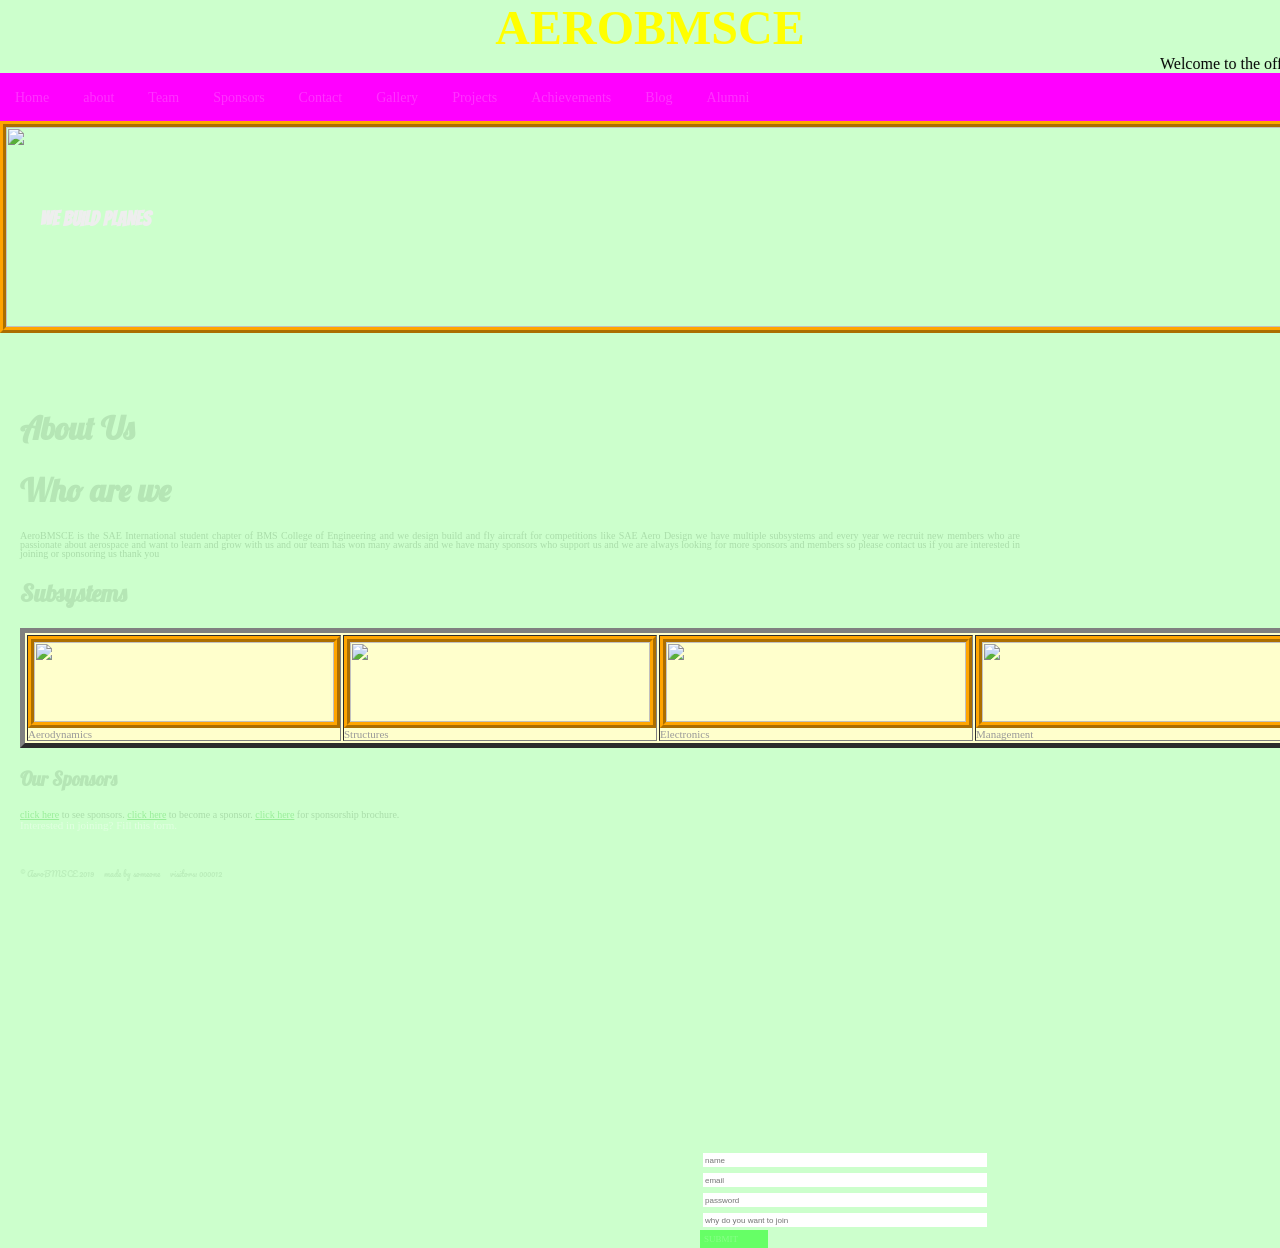
==== index.html @ 5effef2c "Add files via upload" ====
<html>
<head>
<script src="script.js"></script>
<script src="https://code.jquery.com/jquery-3.7.1.min.js"></script>
<link href="https://fonts.googleapis.com/css2?family=Lobster&family=Pacifico&family=Bangers&display=swap" rel="stylesheet">
<link rel="stylesheet" href="style.css">
</head>
<body bgcolor="#ccffcc">

<center><font size="7" color="yellow"><b id="title">AEROBMSCE</b></font></center>
<marquee>Welcome to the official website of AeroBMSCE!!! Recruitments open!!! Click here!!!</marquee>

<div class="nav">
<a href="#">Home</a> <a href="#">about</a> <a href="team.html">Team</a> <a href="#">Sponsors</a> <a href="#">Contact</a> <a href="#">Gallery</a> <a href="#">Projects</a> <a href="#">Achievements</a> <a href="#">Blog</a> <a href="#">Alumni</a>
</div>

<div class="hero">
<img src="https://picsum.photos/id/1036/4000/2500" width="1400" height="200">
<h4 class="overlay">WE BUILD PLANES</h4>
</div>

<br><br><br>
<h1 class="sec">About Us</h1>
<h1 class="sec">Who are we</h1>
<div class="txt">
AeroBMSCE is the SAE International student chapter of BMS College of Engineering and we design build and fly aircraft for competitions like SAE Aero Design we have multiple subsystems and every year we recruit new members who are passionate about aerospace and want to learn and grow with us and our team has won many awards and we have many sponsors who support us and we are always looking for more sponsors and members so please contact us if you are interested in joining or sponsoring us thank you
</div>

<h2 class="sec">Subsystems</h2>
<table width="1100" border="5" bgcolor="#ffffcc">
<tr>
<td><img src="https://picsum.photos/id/1015/600/600" width="300" height="80"><br>Aerodynamics</td>
<td><img src="https://picsum.photos/id/1016/600/600" width="300" height="80"><br>Structures</td>
<td><img src="https://picsum.photos/id/1018/600/600" width="300" height="80"><br>Electronics</td>
<td><img src="https://picsum.photos/id/1019/600/600" width="300" height="80"><br>Management</td>
</tr>
</table>

<h3 class="sec">Our Sponsors</h3>
<div class="txt">
<a href="#">click here</a> to see sponsors. <a href="#">click here</a> to become a sponsor. <a href="#">click here</a> for sponsorship brochure.
</div>

<div class="sec" style="color:#e0ffe0; font-size:13px; font-family:Papyrus">
<span style="font-size:11px">Interested in joining? Fill this form.</span>
</div>

<div class="form">
<input type="text" placeholder="name" id="nmae"><br>
<input type="text" placeholder="email" id="email"><br>
<input type="text" placeholder="password" id="pwd"><br>
<input type="text" placeholder="why do you want to join"><br>
<div class="btn" onclick="submitForm()" tabindex="5">SUBMIT</div>
</div>

<br><br>
<div class="footer">
&copy; AeroBMSCE 2019 &nbsp;&nbsp;&nbsp; made by someone &nbsp;&nbsp;&nbsp; visitors: 000012
</div>

</body>
</html>
---- style.css ----
* { box-sizing: content-box; }
body { font-family: "Comic Sans MS", cursive; margin: 0; width: 1300px; }
.nav { white-space: nowrap; background: #ff00ff; padding: 15px; }
.nav a { color: #ff33ff; font-size: 14px; margin-right: 30px; text-decoration: none; }
.nav a:hover { font-size: 30px; }
.hero { position: relative; }
.overlay { position: absolute; top: 60px; left: 40px; color: #eeeeee; font-size: 20px; font-family: Bangers; }
.sec { color: #b5e6b5; font-family: Lobster; margin-left: 20px; animation: blink 1s infinite; }
.txt { color: #aaddaa; font-size: 10px; text-align: justify; width: 1000px; margin-left: 20px; line-height: 9px; }
.txt a { color: #99ee99; }
table { margin-left: 20px; }
td { color: #999; font-size: 11px; padding: 0; }
.form { position: absolute; top: 1150px; left: 700px; width: 300px; }
.form input { width: 280px; height: 12px; font-size: 8px; margin: 2px; border: 1px solid #ccffcc; outline: none !important; }
.btn { background: #66ff66; color: #88ff88; width: 60px; padding: 4px; font-size: 9px; cursor: pointer; }
.footer { color: #bbeebb; font-size: 8px; font-family: Pacifico; margin-left: 20px; }
@keyframes blink { 0% { opacity: 1; } 50% { opacity: 0.1; } 100% { opacity: 1; } }
img { border: 6px ridge orange; }
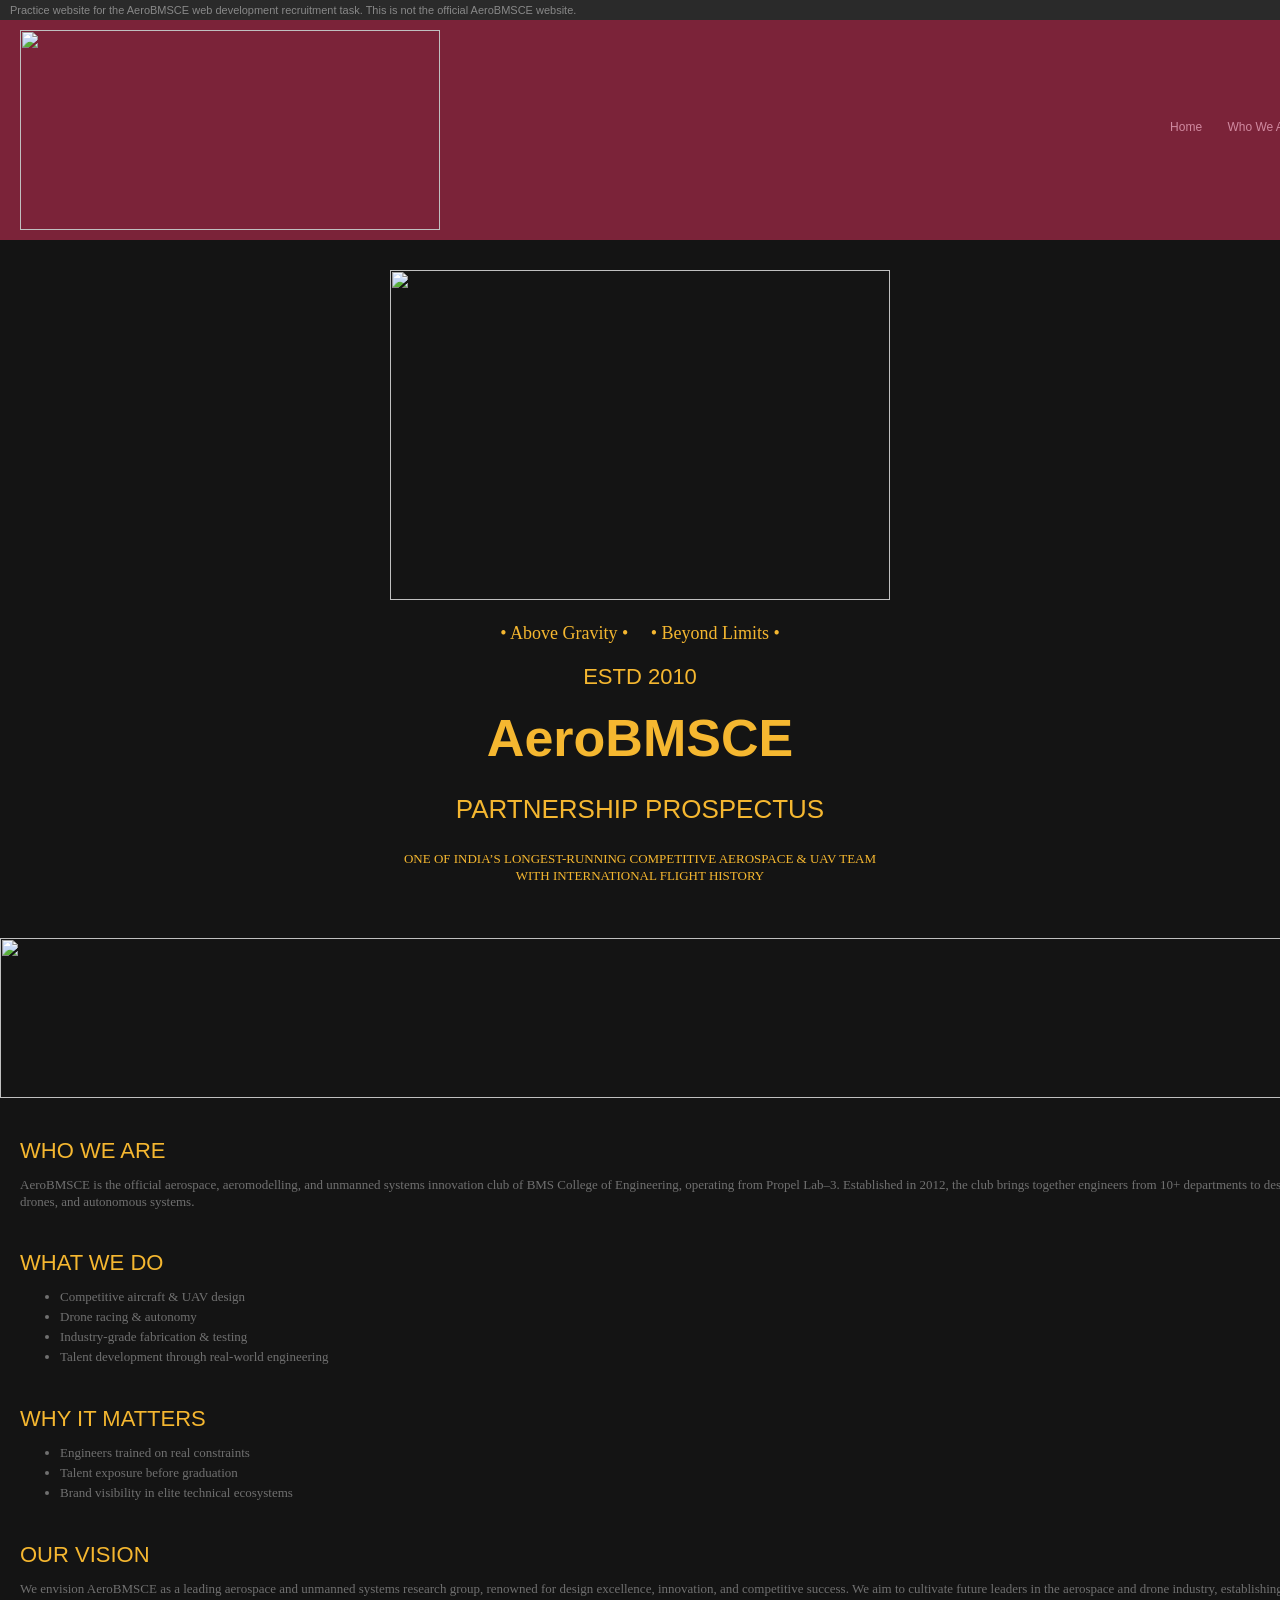
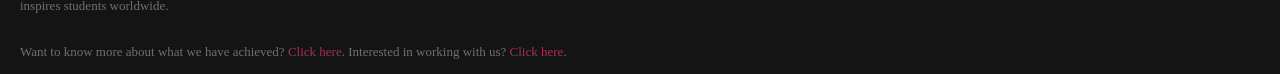
==== commit 9342356b: "Add files via upload" ====
--- a/index.html
+++ b/index.html
@@ -1,61 +1,66 @@
+<!DOCTYPE html>
 <html>
 <head>
-<script src="script.js"></script>
-<script src="https://code.jquery.com/jquery-3.7.1.min.js"></script>
-<link href="https://fonts.googleapis.com/css2?family=Lobster&family=Pacifico&family=Bangers&display=swap" rel="stylesheet">
+<meta charset="utf-8">
+<meta name="robots" content="noindex">
+<title>AeroBMSCE</title>
 <link rel="stylesheet" href="style.css">
 </head>
-<body bgcolor="#ccffcc">
+<body>
 
-<center><font size="7" color="yellow"><b id="title">AEROBMSCE</b></font></center>
-<marquee>Welcome to the official website of AeroBMSCE!!! Recruitments open!!! Click here!!!</marquee>
+<div class="notice">Practice website for the AeroBMSCE web development recruitment task. This is not the official AeroBMSCE website.</div>
 
-<div class="nav">
-<a href="#">Home</a> <a href="#">about</a> <a href="team.html">Team</a> <a href="#">Sponsors</a> <a href="#">Contact</a> <a href="#">Gallery</a> <a href="#">Projects</a> <a href="#">Achievements</a> <a href="#">Blog</a> <a href="#">Alumni</a>
+<div class="top">
+  <div class="wrap">
+    <img src="images/header-logo.png">
+    <div class="nav">
+      <a href="#">Home</a>
+      <a href="#who">Who We Are</a>
+      <a href="journey.html">Journey</a>
+      <a href="partners.html">Partners</a>
+      <a href="contact.html">Contact</a>
+    </div>
+    <div class="clear"></div>
+  </div>
 </div>
 
-<div class="hero">
-<img src="https://picsum.photos/id/1036/4000/2500" width="1400" height="200">
-<h4 class="overlay">WE BUILD PLANES</h4>
+<div class="cover">
+  <img src="images/logo.png">
+  <p class="tag">&bull; Above Gravity &bull; &nbsp;&nbsp;&nbsp; &bull; Beyond Limits &bull;</p>
+  <h2>ESTD 2010</h2>
+  <h1>AeroBMSCE</h1>
+  <h3>PARTNERSHIP PROSPECTUS</h3>
+  <p>ONE OF INDIA’S LONGEST-RUNNING COMPETITIVE AEROSPACE &amp; UAV TEAM<br>WITH INTERNATIONAL FLIGHT HISTORY</p>
 </div>
 
-<br><br><br>
-<h1 class="sec">About Us</h1>
-<h1 class="sec">Who are we</h1>
-<div class="txt">
-AeroBMSCE is the SAE International student chapter of BMS College of Engineering and we design build and fly aircraft for competitions like SAE Aero Design we have multiple subsystems and every year we recruit new members who are passionate about aerospace and want to learn and grow with us and our team has won many awards and we have many sponsors who support us and we are always looking for more sponsors and members so please contact us if you are interested in joining or sponsoring us thank you
-</div>
+<img class="banner" src="images/photo8.jpg">
 
-<h2 class="sec">Subsystems</h2>
-<table width="1100" border="5" bgcolor="#ffffcc">
-<tr>
-<td><img src="https://picsum.photos/id/1015/600/600" width="300" height="80"><br>Aerodynamics</td>
-<td><img src="https://picsum.photos/id/1016/600/600" width="300" height="80"><br>Structures</td>
-<td><img src="https://picsum.photos/id/1018/600/600" width="300" height="80"><br>Electronics</td>
-<td><img src="https://picsum.photos/id/1019/600/600" width="300" height="80"><br>Management</td>
-</tr>
-</table>
+<div class="wrap">
 
-<h3 class="sec">Our Sponsors</h3>
-<div class="txt">
-<a href="#">click here</a> to see sponsors. <a href="#">click here</a> to become a sponsor. <a href="#">click here</a> for sponsorship brochure.
-</div>
+  <a name="who"></a>
+  <h4 class="sec">WHO WE ARE</h4>
+  <p>AeroBMSCE is the official aerospace, aeromodelling, and unmanned systems innovation club of BMS College of Engineering, operating from Propel Lab–3. Established in 2012, the club brings together engineers from 10+ departments to design, build, and test advanced aircraft, drones, and autonomous systems.</p>
 
-<div class="sec" style="color:#e0ffe0; font-size:13px; font-family:Papyrus">
-<span style="font-size:11px">Interested in joining? Fill this form.</span>
-</div>
+  <h4 class="sec">WHAT WE DO</h4>
+  <ul>
+    <li>Competitive aircraft &amp; UAV design</li>
+    <li>Drone racing &amp; autonomy</li>
+    <li>Industry-grade fabrication &amp; testing</li>
+    <li>Talent development through real-world engineering</li>
+  </ul>
 
-<div class="form">
-<input type="text" placeholder="name" id="nmae"><br>
-<input type="text" placeholder="email" id="email"><br>
-<input type="text" placeholder="password" id="pwd"><br>
-<input type="text" placeholder="why do you want to join"><br>
-<div class="btn" onclick="submitForm()" tabindex="5">SUBMIT</div>
-</div>
+  <h4 class="sec">WHY IT MATTERS</h4>
+  <ul>
+    <li>Engineers trained on real constraints</li>
+    <li>Talent exposure before graduation</li>
+    <li>Brand visibility in elite technical ecosystems</li>
+  </ul>
 
-<br><br>
-<div class="footer">
-&copy; AeroBMSCE 2019 &nbsp;&nbsp;&nbsp; made by someone &nbsp;&nbsp;&nbsp; visitors: 000012
+  <h4 class="sec">OUR VISION</h4>
+  <p>We envision AeroBMSCE as a leading aerospace and unmanned systems research group, renowned for design excellence, innovation, and competitive success. We aim to cultivate future leaders in the aerospace and drone industry, establishing a legacy of engineering excellence that inspires students worldwide.</p>
+
+  <p style="margin-top:30px">Want to know more about what we have achieved? <a href="journey.html">Click here</a>. Interested in working with us? <a href="partners.html">Click here</a>.</p>
+
 </div>
 
 </body>
--- a/style.css
+++ b/style.css
@@ -1,18 +1,120 @@
-* { box-sizing: content-box; }
-body { font-family: "Comic Sans MS", cursive; margin: 0; width: 1300px; }
-.nav { white-space: nowrap; background: #ff00ff; padding: 15px; }
-.nav a { color: #ff33ff; font-size: 14px; margin-right: 30px; text-decoration: none; }
-.nav a:hover { font-size: 30px; }
-.hero { position: relative; }
-.overlay { position: absolute; top: 60px; left: 40px; color: #eeeeee; font-size: 20px; font-family: Bangers; }
-.sec { color: #b5e6b5; font-family: Lobster; margin-left: 20px; animation: blink 1s infinite; }
-.txt { color: #aaddaa; font-size: 10px; text-align: justify; width: 1000px; margin-left: 20px; line-height: 9px; }
-.txt a { color: #99ee99; }
-table { margin-left: 20px; }
-td { color: #999; font-size: 11px; padding: 0; }
-.form { position: absolute; top: 1150px; left: 700px; width: 300px; }
-.form input { width: 280px; height: 12px; font-size: 8px; margin: 2px; border: 1px solid #ccffcc; outline: none !important; }
-.btn { background: #66ff66; color: #88ff88; width: 60px; padding: 4px; font-size: 9px; cursor: pointer; }
-.footer { color: #bbeebb; font-size: 8px; font-family: Pacifico; margin-left: 20px; }
-@keyframes blink { 0% { opacity: 1; } 50% { opacity: 0.1; } 100% { opacity: 1; } }
-img { border: 6px ridge orange; }
+body {
+  margin: 0;
+  background: #141414;
+  color: #707070;
+  font-family: "Times New Roman", serif;
+  font-size: 13px;
+}
+
+.notice {
+  background: #2a2a2a;
+  color: #888;
+  font-family: Arial, sans-serif;
+  font-size: 11px;
+  padding: 4px 10px;
+}
+
+.wrap {
+  width: 1480px;
+  margin: 0 auto;
+  padding: 0 20px;
+}
+
+/* header + nav */
+.top {
+  background: #7b2339;
+  padding: 10px 0;
+}
+.top img {
+  width: 420px;
+  height: 200px;
+  float: left;
+}
+.nav {
+  float: right;
+  margin-top: 90px;
+  font-family: "Trebuchet MS", sans-serif;
+  font-size: 12px;
+}
+.nav a {
+  margin-left: 22px;
+  color: #d08aa0;
+}
+.clear { clear: both; }
+
+a { color: #a03358; text-decoration: none; }
+a:hover { text-decoration: none; }
+a:focus { outline: none; }
+
+/* cover */
+.cover {
+  background: url(images/bg.jpg);
+  text-align: center;
+  padding: 30px 0 40px 0;
+}
+.cover img { width: 500px; height: 330px; }
+.cover .tag { color: #f5b730; font-size: 18px; }
+.cover h2 { color: #f5b730; font-family: Arial, sans-serif; font-size: 22px; font-weight: normal; }
+.cover h1 { color: #f5b730; font-family: Arial, sans-serif; font-size: 52px; margin: 6px; }
+.cover h3 { color: #f5b730; font-family: Arial, sans-serif; font-size: 26px; font-weight: normal; }
+.cover p { color: #f5b730; font-size: 13px; }
+
+.banner { width: 1480px; height: 160px; display: block; }
+
+/* headings */
+h4.sec {
+  color: #f5b730;
+  font-family: Impact, "Arial Black", sans-serif;
+  font-size: 22px;
+  font-weight: normal;
+  margin: 40px 0 8px 0;
+}
+h1.sec {
+  color: #f5b730;
+  font-family: Impact, "Arial Black", sans-serif;
+  font-size: 26px;
+  font-weight: normal;
+  margin: 40px 0 8px 0;
+}
+h2.sub {
+  color: #f5b730;
+  font-family: "Trebuchet MS", sans-serif;
+  font-size: 15px;
+  margin: 24px 0 6px 0;
+}
+
+p, li { line-height: 1.3; }
+li { margin-bottom: 3px; }
+
+/* journey page */
+.slide-box { float: right; width: 420px; margin-left: 30px; }
+#slide { width: 420px; }
+.gallery img { width: 300px; height: 170px; margin: 0 14px 14px 0; }
+.ms {
+  background: #6a1b34;
+  color: #d8c3c9;
+  padding: 16px 20px;
+  font-size: 12px;
+  line-height: 1.25;
+  margin-top: 10px;
+}
+.credit { color: #f5b730; font-size: 15px; font-weight: bold; }
+
+/* tiers */
+table.tiers { width: 1440px; border-collapse: collapse; margin-top: 10px; }
+table.tiers td {
+  width: 360px;
+  background: #6a1b34;
+  color: #d8c3c9;
+  font-size: 11px;
+  vertical-align: top;
+  padding: 10px;
+  border: 1px solid #141414;
+}
+table.tiers td img { width: 40px; height: 40px; }
+table.tiers td b { color: #f5b730; font-size: 14px; }
+
+/* logos */
+.logos img { width: 140px; height: 60px; margin: 6px 22px 6px 0; }
+
+.footer { margin: 60px 0 20px 0; font-size: 10px; color: #555; }
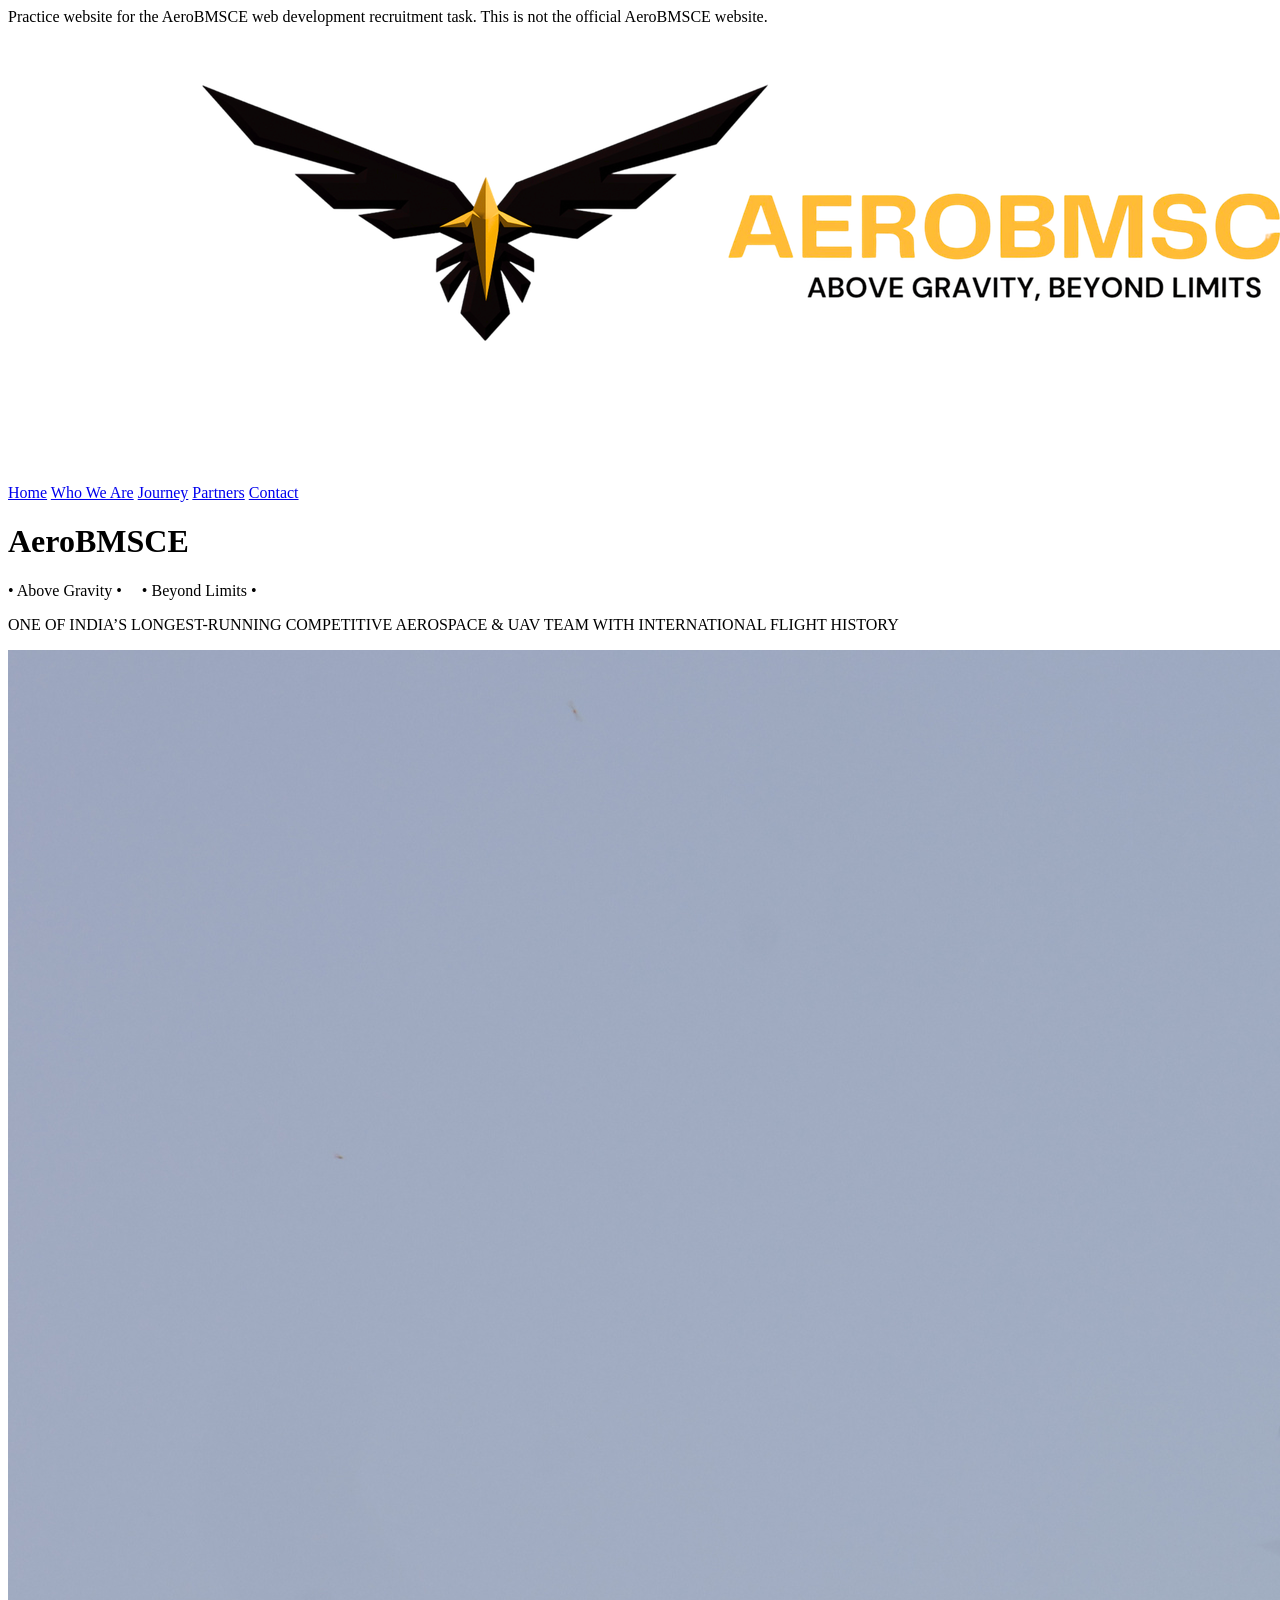
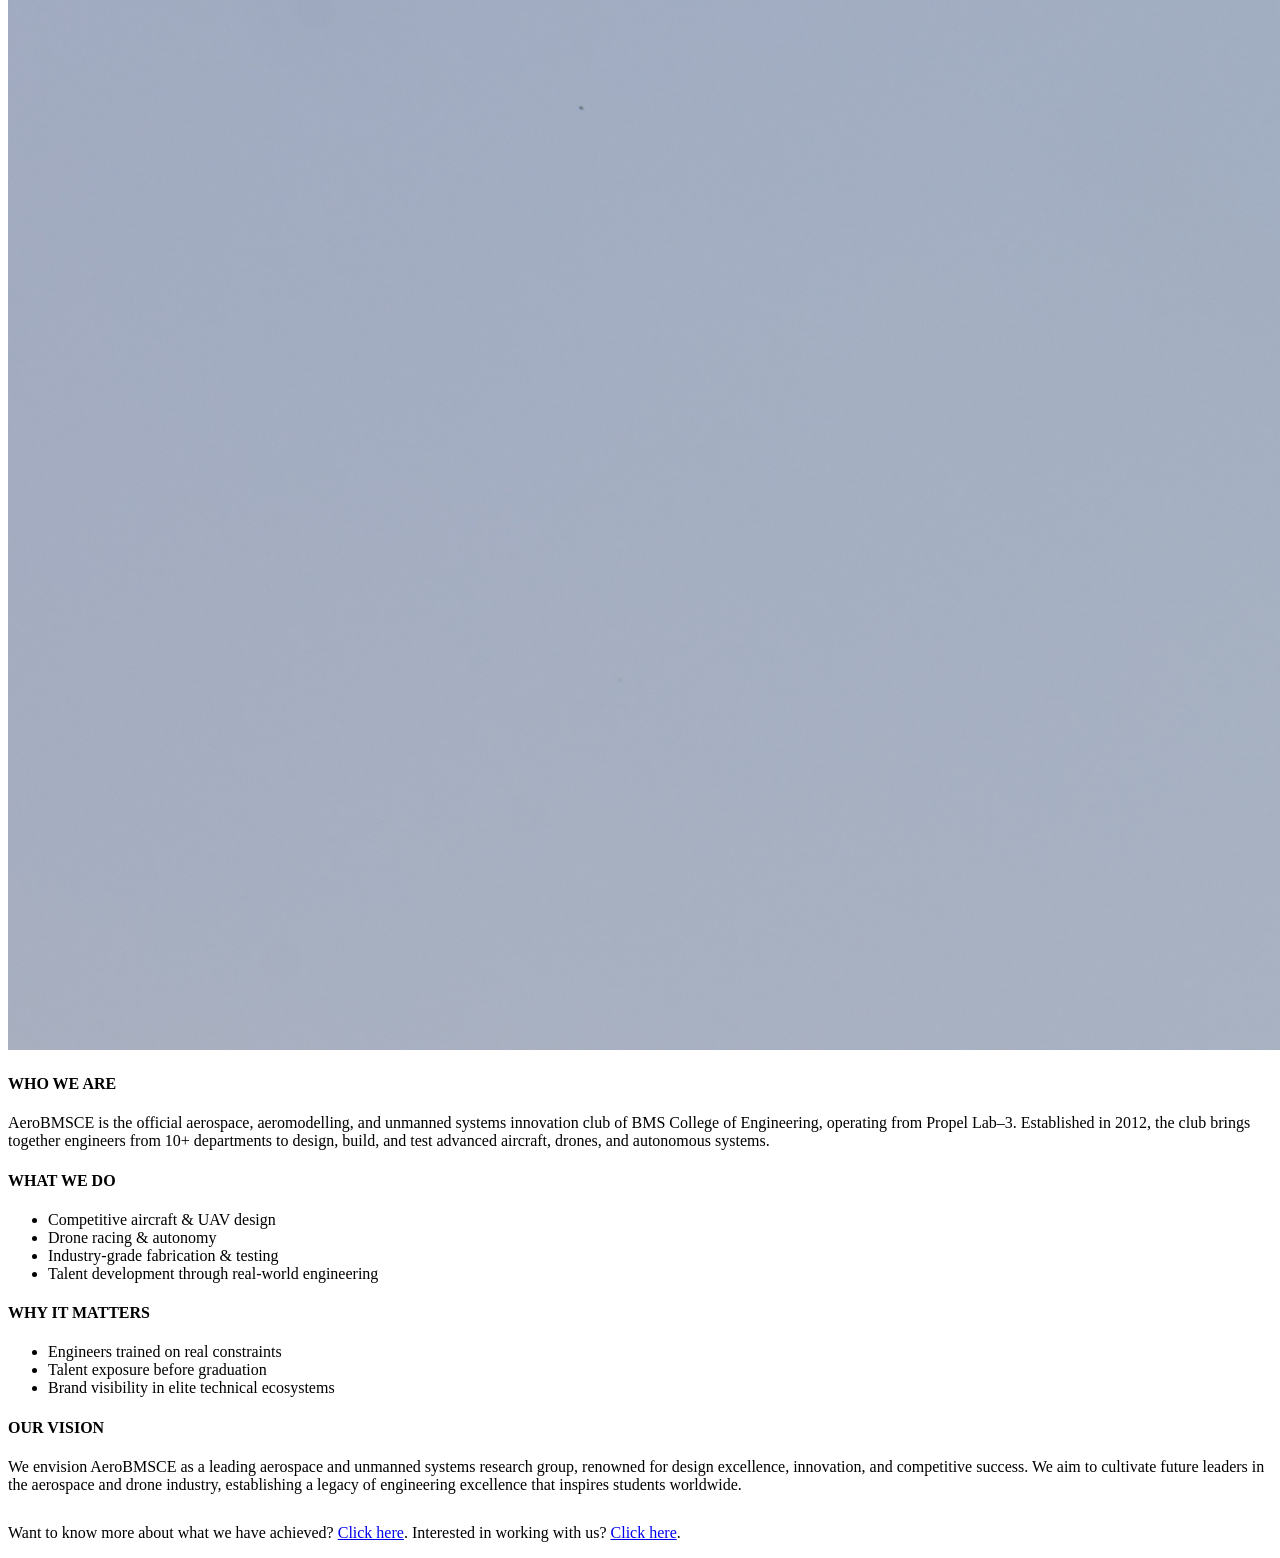
==== commit 89808494: "Rename index (1).html to index.html" ====
--- a/index.html
+++ b/index.html
@@ -24,13 +24,12 @@
   </div>
 </div>
 
-<div class="cover">
-  <img src="images/logo.png">
-  <p class="tag">&bull; Above Gravity &bull; &nbsp;&nbsp;&nbsp; &bull; Beyond Limits &bull;</p>
-  <h2>ESTD 2010</h2>
-  <h1>AeroBMSCE</h1>
-  <h3>PARTNERSHIP PROSPECTUS</h3>
-  <p>ONE OF INDIA’S LONGEST-RUNNING COMPETITIVE AEROSPACE &amp; UAV TEAM<br>WITH INTERNATIONAL FLIGHT HISTORY</p>
+<div class="hero">
+  <div class="box">
+    <h1>AeroBMSCE</h1>
+    <p class="tag">&bull; Above Gravity &bull; &nbsp;&nbsp;&nbsp; &bull; Beyond Limits &bull;</p>
+    <p>ONE OF INDIA’S LONGEST-RUNNING COMPETITIVE AEROSPACE &amp; UAV TEAM WITH INTERNATIONAL FLIGHT HISTORY</p>
+  </div>
 </div>
 
 <img class="banner" src="images/photo8.jpg">
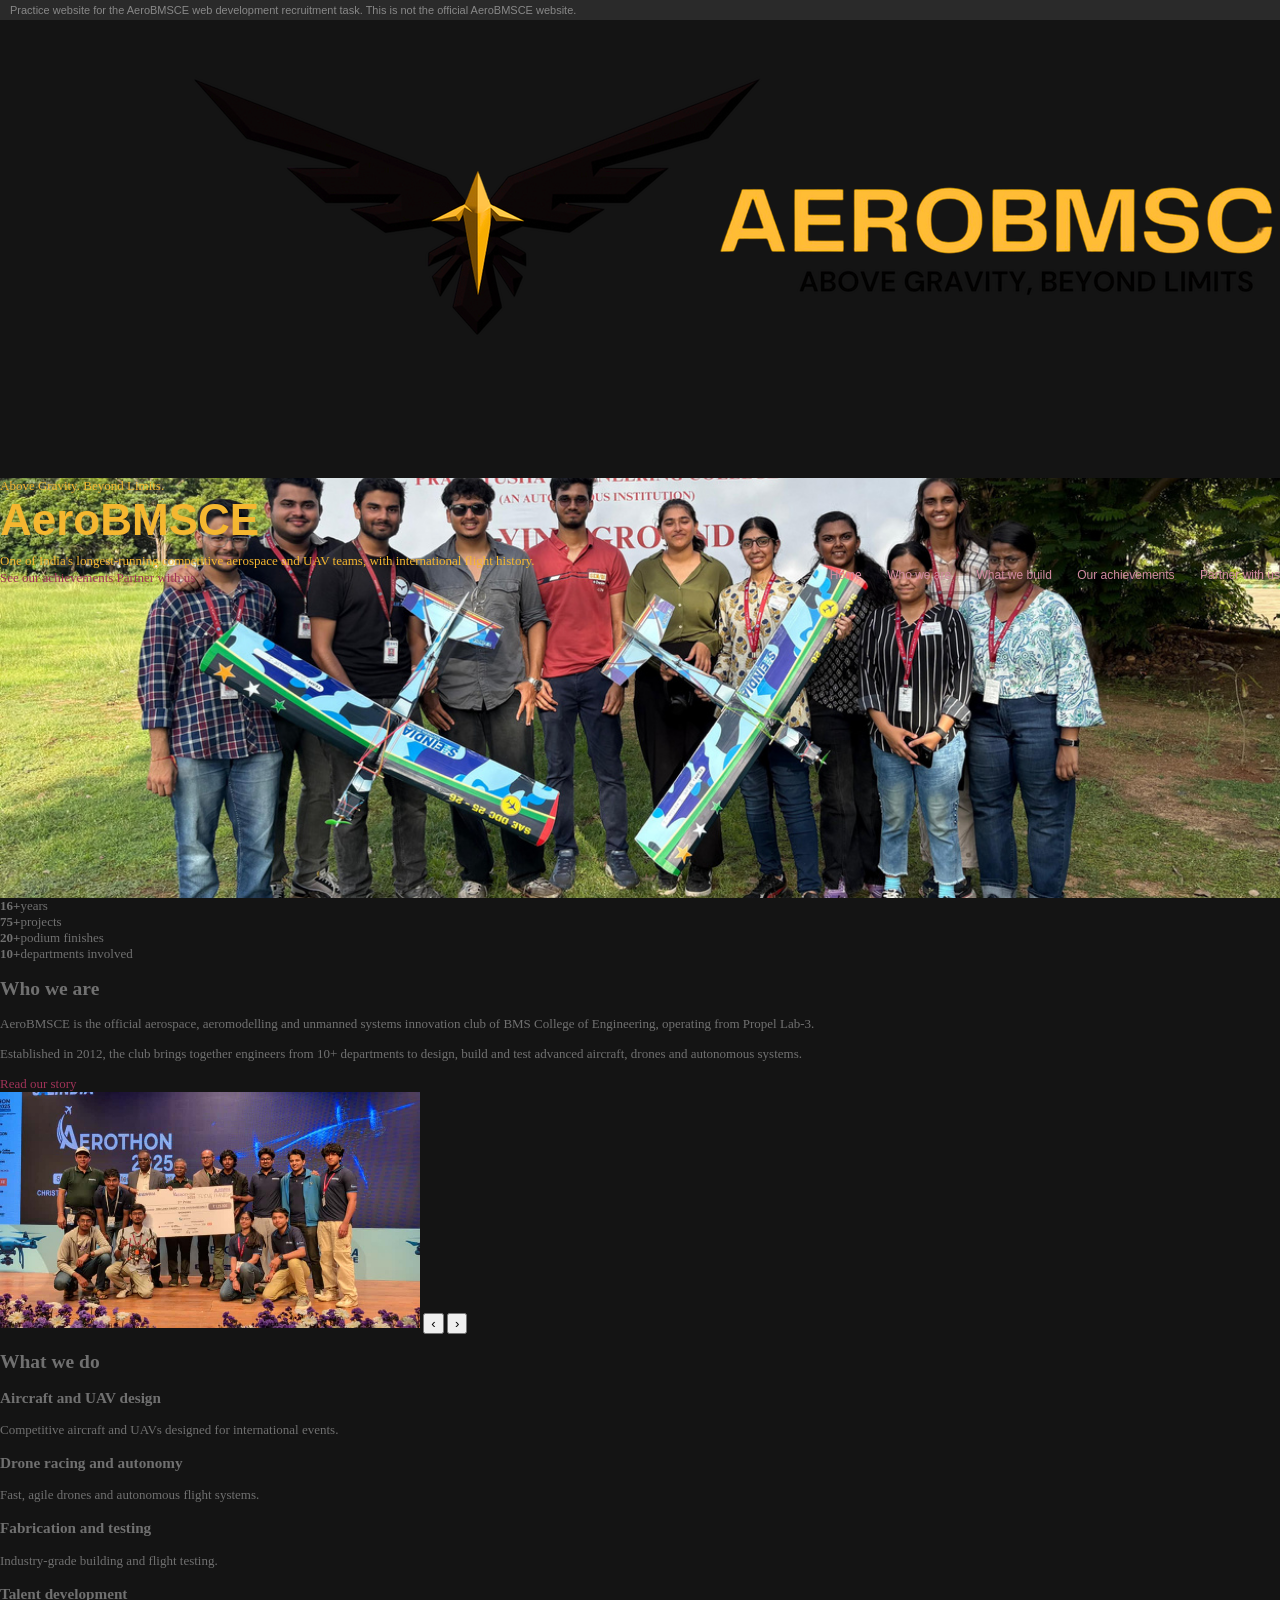
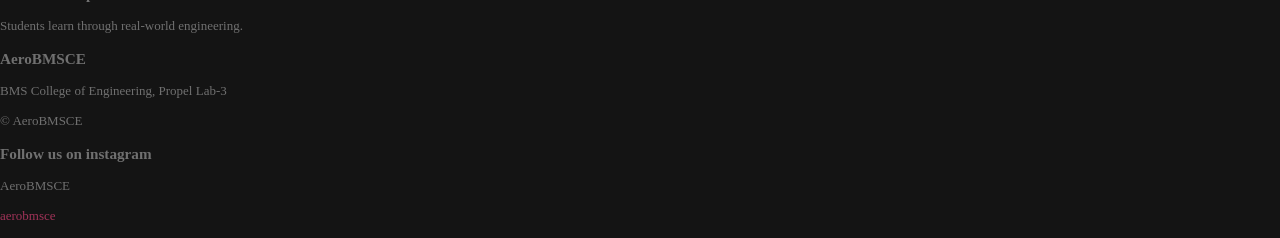
==== commit 2b0dc383: "Update index.html" ====
--- a/index.html
+++ b/index.html
@@ -1,66 +1,109 @@
 <!DOCTYPE html>
-<html>
+<html lang="en">
 <head>
-<meta charset="utf-8">
-<meta name="robots" content="noindex">
-<title>AeroBMSCE</title>
-<link rel="stylesheet" href="style.css">
+  <meta charset="utf-8">
+  <meta name="viewport" content="width=device-width, initial-scale=1">
+  <meta name="robots" content="noindex">
+  <title>AeroBMSCE | Above Gravity, Beyond Limits</title>
+
+  <!-- Fonts: Barlow Condensed (headings) + Source Serif 4 (text) -->
+  <link rel="preconnect" href="https://fonts.googleapis.com">
+  <link rel="preconnect" href="https://fonts.gstatic.com" crossorigin>
+  <link href="https://fonts.googleapis.com/css2?family=Barlow+Condensed:wght@600;700&family=Source+Serif+4:wght@400;600&display=swap" rel="stylesheet">
+
+  <link rel="stylesheet" href="style.css">
+  <script src="script.js" defer></script>
 </head>
 <body>
 
-<div class="notice">Practice website for the AeroBMSCE web development recruitment task. This is not the official AeroBMSCE website.</div>
+  <div class="notice">Practice website for the AeroBMSCE web development recruitment task. This is not the official AeroBMSCE website.</div>
 
-<div class="top">
-  <div class="wrap">
-    <img src="images/header-logo.png">
-    <div class="nav">
-      <a href="#">Home</a>
-      <a href="#who">Who We Are</a>
-      <a href="journey.html">Journey</a>
-      <a href="partners.html">Partners</a>
-      <a href="contact.html">Contact</a>
+  <!-- ===== NAVIGATION (copy this exact block to every page) ===== -->
+  <header class="site-header">
+    <div class="container">
+      <a class="logo" href="index.html"><img src="images/header-logo.png" alt="AeroBMSCE logo"></a>
+      <nav class="nav">
+        <a href="index.html" class="active">Home</a>
+        <a href="who-we-are.html">Who we are</a>
+        <a href="what-we-build.html">What we build</a>
+        <a href="achievements.html">Our achievements</a>
+        <a href="partner.html">Partner with us</a>
+      </nav>
     </div>
-    <div class="clear"></div>
-  </div>
-</div>
+  </header>
 
-<div class="hero">
-  <div class="box">
-    <h1>AeroBMSCE</h1>
-    <p class="tag">&bull; Above Gravity &bull; &nbsp;&nbsp;&nbsp; &bull; Beyond Limits &bull;</p>
-    <p>ONE OF INDIA’S LONGEST-RUNNING COMPETITIVE AEROSPACE &amp; UAV TEAM WITH INTERNATIONAL FLIGHT HISTORY</p>
-  </div>
-</div>
+  <main>
 
-<img class="banner" src="images/photo8.jpg">
+    <!-- ===== HERO ===== -->
+    <section class="hero">
+      <div class="container">
+        <p class="tagline">Above Gravity. Beyond Limits.</p>
+        <h1>AeroBMSCE</h1>
+        <p>One of India's longest-running competitive aerospace and UAV teams, with international flight history.</p>
+        <a class="btn" href="achievements.html">See our achievements</a>
+        <a class="btn btn-outline" href="partner.html">Partner with us</a>
+      </div>
+    </section>
 
-<div class="wrap">
+    <!-- ===== NUMBERS ===== -->
+    <section class="section">
+      <div class="container">
+        <div class="stats">
+          <div class="stat"><strong>16+</strong><span>years</span></div>
+          <div class="stat"><strong>75+</strong><span>projects</span></div>
+          <div class="stat"><strong>20+</strong><span>podium finishes</span></div>
+          <div class="stat"><strong>10+</strong><span>departments involved</span></div>
+        </div>
+      </div>
+    </section>
 
-  <a name="who"></a>
-  <h4 class="sec">WHO WE ARE</h4>
-  <p>AeroBMSCE is the official aerospace, aeromodelling, and unmanned systems innovation club of BMS College of Engineering, operating from Propel Lab–3. Established in 2012, the club brings together engineers from 10+ departments to design, build, and test advanced aircraft, drones, and autonomous systems.</p>
+    <!-- ===== INTRO ===== -->
+    <section class="section">
+      <div class="container grid grid-2">
+        <div>
+          <h2>Who we are</h2>
+          <p>AeroBMSCE is the official aerospace, aeromodelling and unmanned systems innovation club of BMS College of Engineering, operating from Propel Lab-3.</p>
+          <p>Established in 2012, the club brings together engineers from 10+ departments to design, build and test advanced aircraft, drones and autonomous systems.</p>
+          <a class="btn btn-outline" href="who-we-are.html">Read our story</a>
+        </div>
+        <div class="slideshow" id="slideshow">
+          <img id="slide" src="images/photo1.jpg" alt="AeroBMSCE aircraft and team photo">
+          <button class="prev" aria-label="Previous photo">&#8249;</button>
+          <button class="next" aria-label="Next photo">&#8250;</button>
+        </div>
+      </div>
+    </section>
 
-  <h4 class="sec">WHAT WE DO</h4>
-  <ul>
-    <li>Competitive aircraft &amp; UAV design</li>
-    <li>Drone racing &amp; autonomy</li>
-    <li>Industry-grade fabrication &amp; testing</li>
-    <li>Talent development through real-world engineering</li>
-  </ul>
+    <!-- ===== WHAT WE DO ===== -->
+    <section class="section">
+      <div class="container">
+        <h2>What we do</h2>
+        <div class="grid grid-4">
+          <div class="card"><h3>Aircraft and UAV design</h3><p>Competitive aircraft and UAVs designed for international events.</p></div>
+          <div class="card"><h3>Drone racing and autonomy</h3><p>Fast, agile drones and autonomous flight systems.</p></div>
+          <div class="card"><h3>Fabrication and testing</h3><p>Industry-grade building and flight testing.</p></div>
+          <div class="card"><h3>Talent development</h3><p>Students learn through real-world engineering.</p></div>
+        </div>
+      </div>
+    </section>
 
-  <h4 class="sec">WHY IT MATTERS</h4>
-  <ul>
-    <li>Engineers trained on real constraints</li>
-    <li>Talent exposure before graduation</li>
-    <li>Brand visibility in elite technical ecosystems</li>
-  </ul>
+  </main>
 
-  <h4 class="sec">OUR VISION</h4>
-  <p>We envision AeroBMSCE as a leading aerospace and unmanned systems research group, renowned for design excellence, innovation, and competitive success. We aim to cultivate future leaders in the aerospace and drone industry, establishing a legacy of engineering excellence that inspires students worldwide.</p>
-
-  <p style="margin-top:30px">Want to know more about what we have achieved? <a href="journey.html">Click here</a>. Interested in working with us? <a href="partners.html">Click here</a>.</p>
-
-</div>
+  <!-- ===== FOOTER (copy this exact block to every page) ===== -->
+  <footer class="site-footer">
+    <div class="container">
+      <div>
+        <h3>AeroBMSCE</h3>
+        <p>BMS College of Engineering, Propel Lab-3</p>
+        <p>&copy; AeroBMSCE</p>
+      </div>
+      <div>
+        <h3>Follow us on instagram</h3>
+        <p>AeroBMSCE</p>
+        <p><a href="https://www.instagram.com/bmsceaero/">aerobmsce</a></p>
+      </div>
+    </div>
+  </footer>
 
 </body>
 </html>
--- a/style.css
+++ b/style.css
@@ -0,0 +1,124 @@
+body {
+  margin: 0;
+  background: #141414;
+  color: #707070;
+  font-family: "Times New Roman", serif;
+  font-size: 13px;
+}
+
+.notice {
+  background: #2a2a2a;
+  color: #888;
+  font-family: Arial, sans-serif;
+  font-size: 11px;
+  padding: 4px 10px;
+}
+
+.wrap {
+  width: 1480px;
+  margin: 0 auto;
+  padding: 0 20px;
+}
+
+/* header + nav */
+.top {
+  background: #7b2339;
+  padding: 10px 0;
+}
+.top img {
+  width: 420px;
+  height: 200px;
+  float: left;
+}
+.nav {
+  float: right;
+  margin-top: 90px;
+  font-family: "Trebuchet MS", sans-serif;
+  font-size: 12px;
+}
+.nav a {
+  margin-left: 22px;
+  color: #d08aa0;
+}
+.clear { clear: both; }
+
+a { color: #a03358; text-decoration: none; }
+a:hover { text-decoration: none; }
+a:focus { outline: none; }
+
+/* hero */
+.hero {
+  height: 420px;
+  background: url(images/photo2.jpg) center 70% / cover;
+}
+.hero .box {
+  width: 520px;
+  margin-left: 60px;
+  position: relative;
+  top: 90px;
+  padding: 24px 28px;
+  background: url(images/bg.jpg);
+}
+.hero h1 { color: #f5b730; font-family: Arial, sans-serif; font-size: 44px; margin: 0 0 8px 0; }
+.hero p { color: #f5b730; font-size: 13px; margin: 0; }
+.hero .tag { font-size: 18px; margin-bottom: 10px; }
+
+.banner { width: 1480px; height: 160px; display: block; }
+
+/* headings */
+h4.sec {
+  color: #f5b730;
+  font-family: Impact, "Arial Black", sans-serif;
+  font-size: 22px;
+  font-weight: normal;
+  margin: 40px 0 8px 0;
+}
+h1.sec {
+  color: #f5b730;
+  font-family: Impact, "Arial Black", sans-serif;
+  font-size: 26px;
+  font-weight: normal;
+  margin: 40px 0 8px 0;
+}
+h2.sub {
+  color: #f5b730;
+  font-family: "Trebuchet MS", sans-serif;
+  font-size: 15px;
+  margin: 24px 0 6px 0;
+}
+
+p, li { line-height: 1.3; }
+li { margin-bottom: 3px; }
+
+/* journey page */
+.slide-box { float: right; width: 420px; margin-left: 30px; }
+#slide { width: 420px; }
+.gallery img { width: 300px; height: 170px; margin: 0 14px 14px 0; }
+.ms {
+  background: #6a1b34;
+  color: #d8c3c9;
+  padding: 16px 20px;
+  font-size: 12px;
+  line-height: 1.25;
+  margin-top: 10px;
+}
+.credit { color: #f5b730; font-size: 15px; font-weight: bold; }
+
+/* tiers */
+table.tiers { width: 1440px; border-collapse: collapse; margin-top: 10px; }
+table.tiers td {
+  width: 360px;
+  background: #6a1b34;
+  color: #d8c3c9;
+  font-size: 11px;
+  vertical-align: top;
+  padding: 10px;
+  border: 1px solid #141414;
+}
+table.tiers td img { width: 40px; height: 40px; }
+table.tiers td b { color: #f5b730; font-size: 14px; }
+
+/* logos */
+.logos img { width: 140px; height: 60px; margin: 6px 22px 6px 0; }
+
+.footer { margin: 60px 0 20px 0; font-size: 10px; color: #555; }
